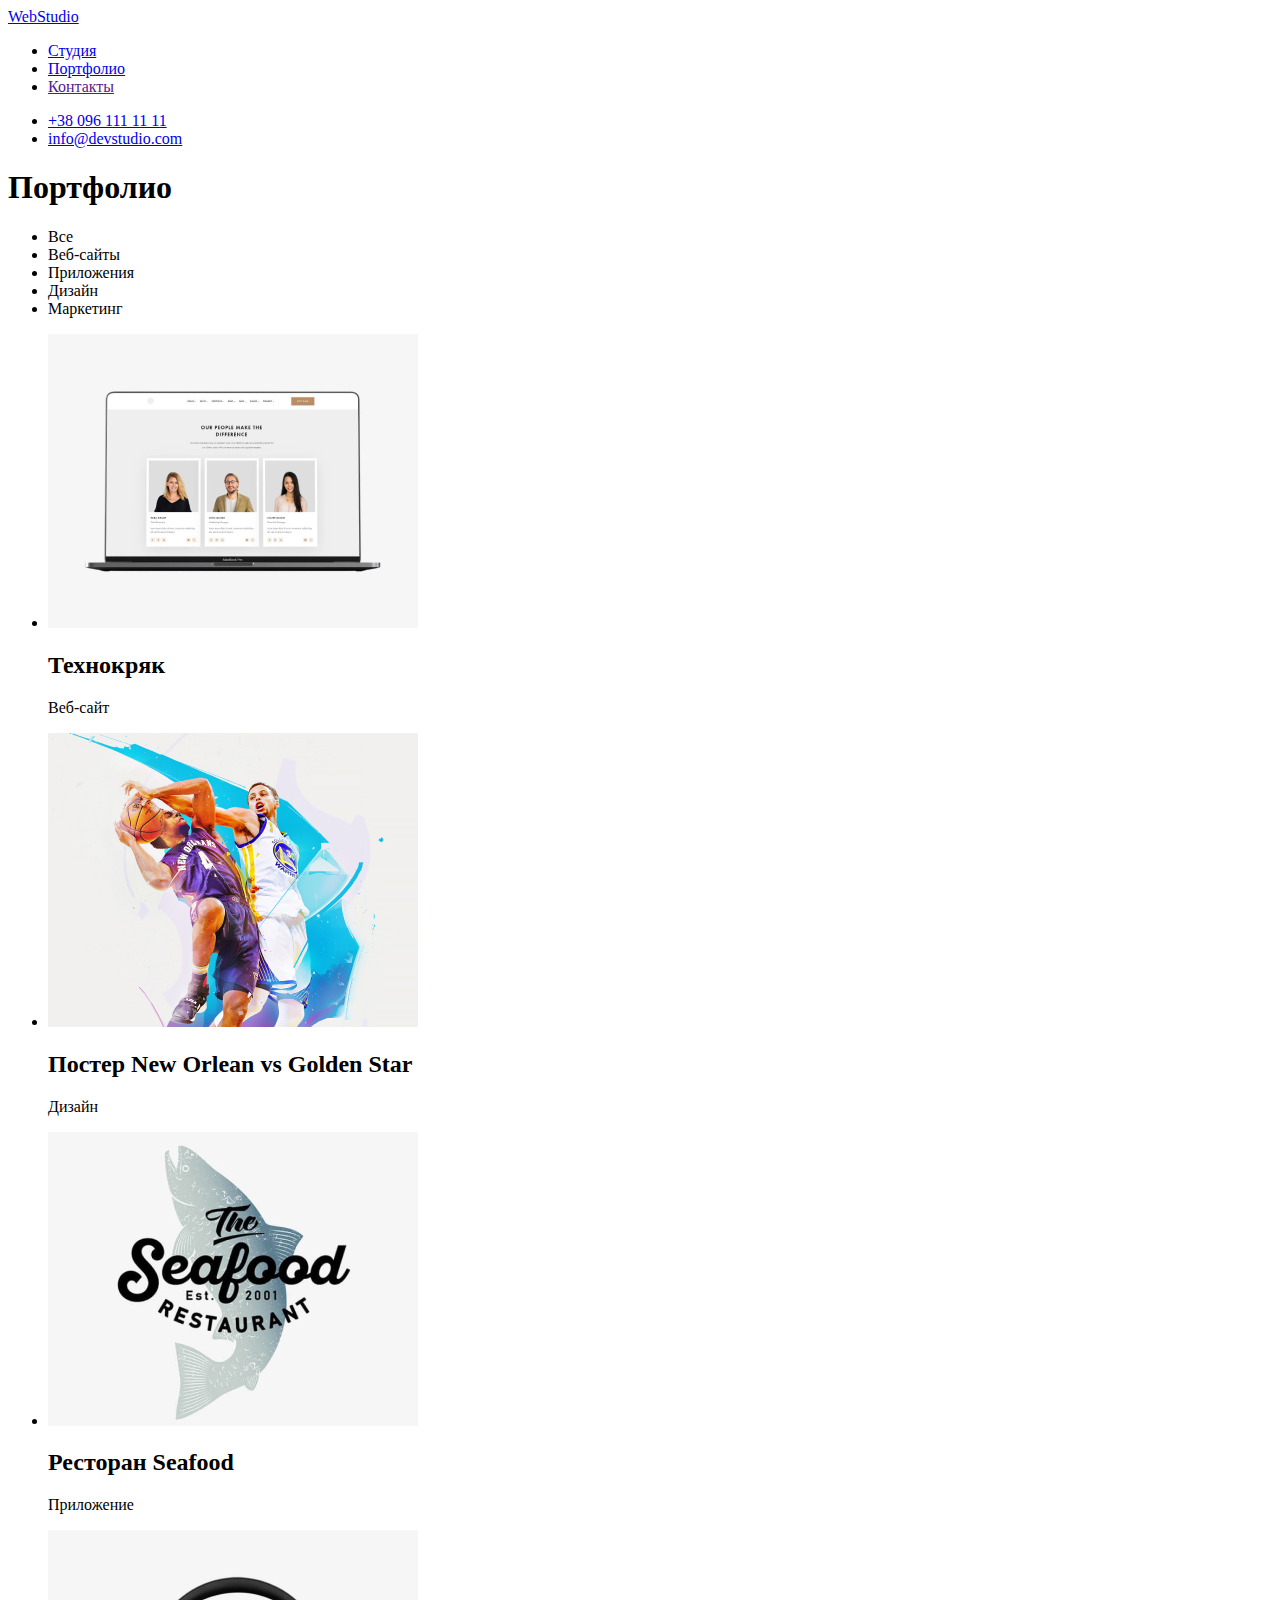
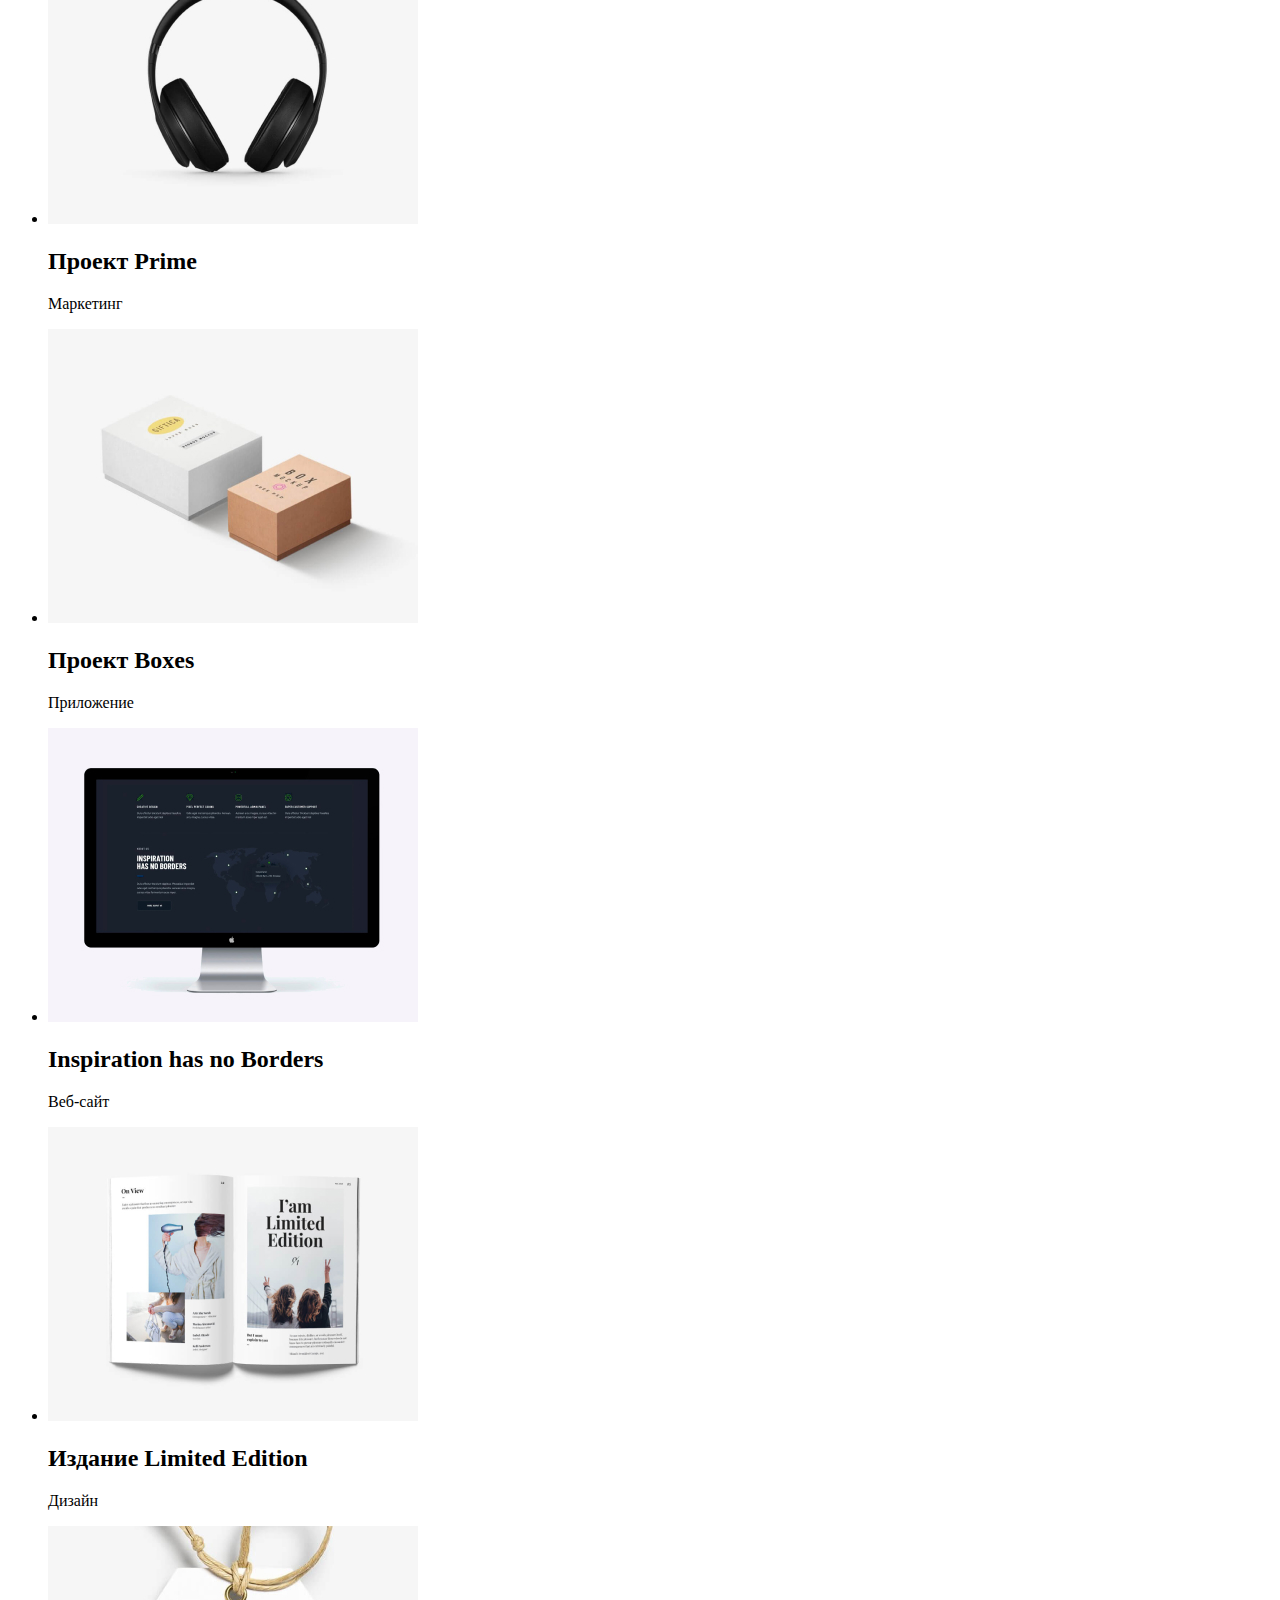
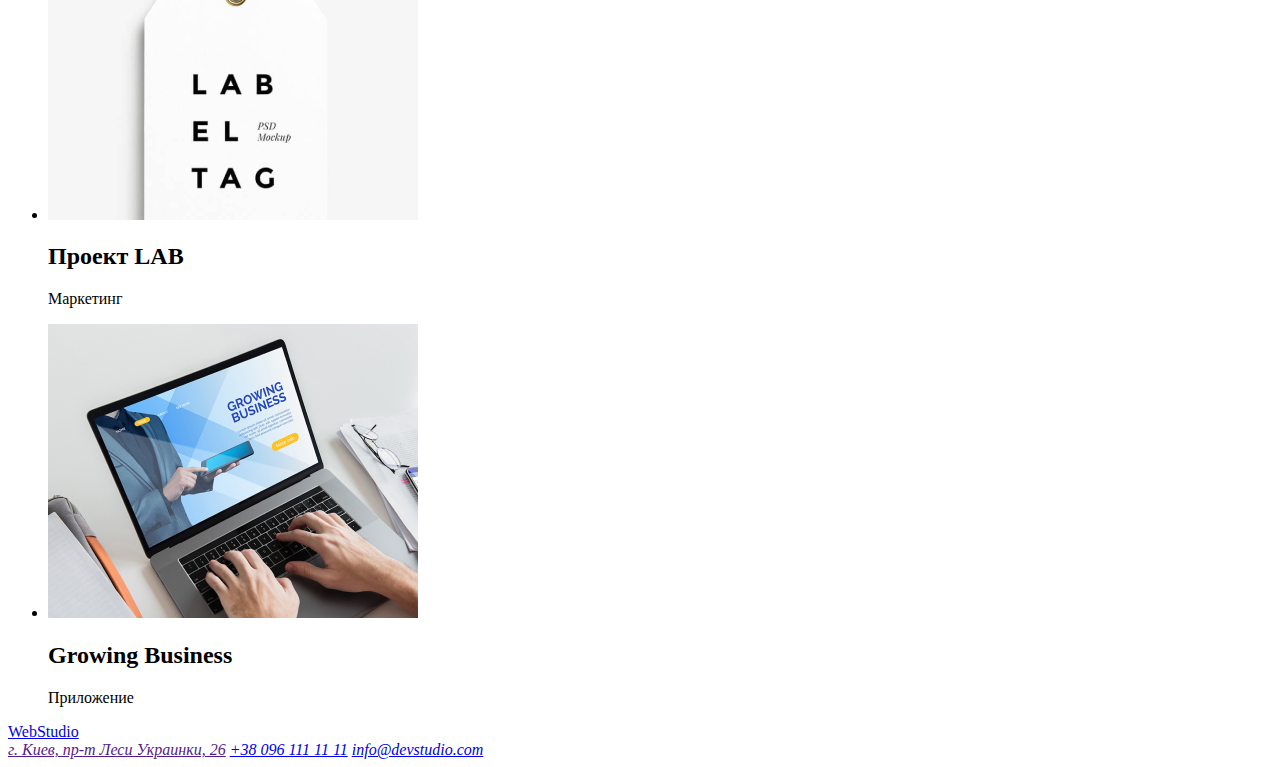
==== portfolio.html @ f9ae3631 "portfolio markup" ====
<!DOCTYPE html>
<html lang="ru">
  <head>
    <meta charset="UTF-8" />
    <meta name="viewport" content="width=device-width, initial-scale=1.0" />
    <title>Document</title>
    <link rel="stylesheet" href="./css/styles.css" />
  </head>

  <body>
    <header>
      <a href="/">WebStudio</a>
      <nav>
        <ul>
          <li><a href="./index.html">Студия</a></li>
          <li><a href="./portfolio.html">Портфолио</a></li>
          <li><a href="">Контакты</a></li>
        </ul>
      </nav>
      <ul>
        <li><a href="tel:+380961111111">+38 096 111 11 11</a></li>
        <li><a href="mailto:info@devstudio.com">info@devstudio.com</a></li>
      </ul>
    </header>
    <main>
      <section>
        <h1>Портфолио</h1>
        <ul>
            <li><buttontype="button">Все</button></li>
            <li><buttontype="button">Веб-сайты</button></li>
            <li><buttontype="button">Приложения</button></li>
            <li><buttontype="button">Дизайн</button></li>
            <li><buttontype="button">Маркетинг</button></li>
        </ul>

        <ul>
            <li><a href=""><img src="./images/tehnokryk.jpg" alt="Экран ноутбука с токрытым вэб сайтом"width="370"
              height="294"></a>
            <h2>Технокряк</h2>
            <p>Веб-сайт</p>
            </li>
            <li><a href=""><img src="./images/New Orlean.jpg" alt="Постер New Orlean vs Golden Star"width="370"
              height="294"></a>
            <h2>Постер New Orlean vs Golden Star</h2>
            <p>Дизайн</p>
            </li>
            <li><a href=""><img src="./images/Seafood.jpg" alt="Лого ресторана Seafood"width="370"
              height="294"></a>
            <h2>Ресторан Seafood</h2>
            <p>Приложение</p>
            </li>
            <li><a href=""><img src="./images/Prime.jpg" alt="Наушники"width="370"
              height="294"></a>
            <h2>Проект Prime</h2>
            <p>Маркетинг</p>
            </li>
            <li><a href=""><img src="./images/Boxes.jpg" alt="Две коробки"width="370"
              height="294"></a>
            <h2>Проект Boxes</h2>
            <p>Приложение</p>
            </li>
            <li><a href=""><img src="./images/Inspiration has no Borders.jpg" alt="Монитор компьютера"width="370"
              height="294"></a>
            <h2>Inspiration has no Borders</h2>
            <p>Веб-сайт</p>
            </li>
            <li><a href=""><img src="./images/Limited Edition.jpg" alt="книга"width="370"
              height="294"></a>
            <h2>Издание Limited Edition</h2>
            <p>Дизайн</p>
            </li>
            <li><a href=""><img src="./images/LAB.jpg" alt="этикетка"width="370"
              height="294"></a>
            <h2>Проект LAB</h2>
            <p>Маркетинг</p>
            </li>
            <li><a href=""><img src="./images/Growing Business.jpg" alt="ноутбук"width="370"
              height="294"></a>
            <h2>Growing Business</h2>
            <p>Приложение</p>
            </li>
        </ul>

      </section>
    </main>
    <footer>
      <a href="/">WebStudio</a>
      <address>
        <a href="">г. Киев, пр-т Леси Украинки, 26</a>
        <a href="tel:+380961111111">+38 096 111 11 11</a>
        <a href="mailto:info@devstudio.com">info@devstudio.com</a>
      </address>
    </footer>
  </body>
</html>
---- css/styles.css ----
{ba}
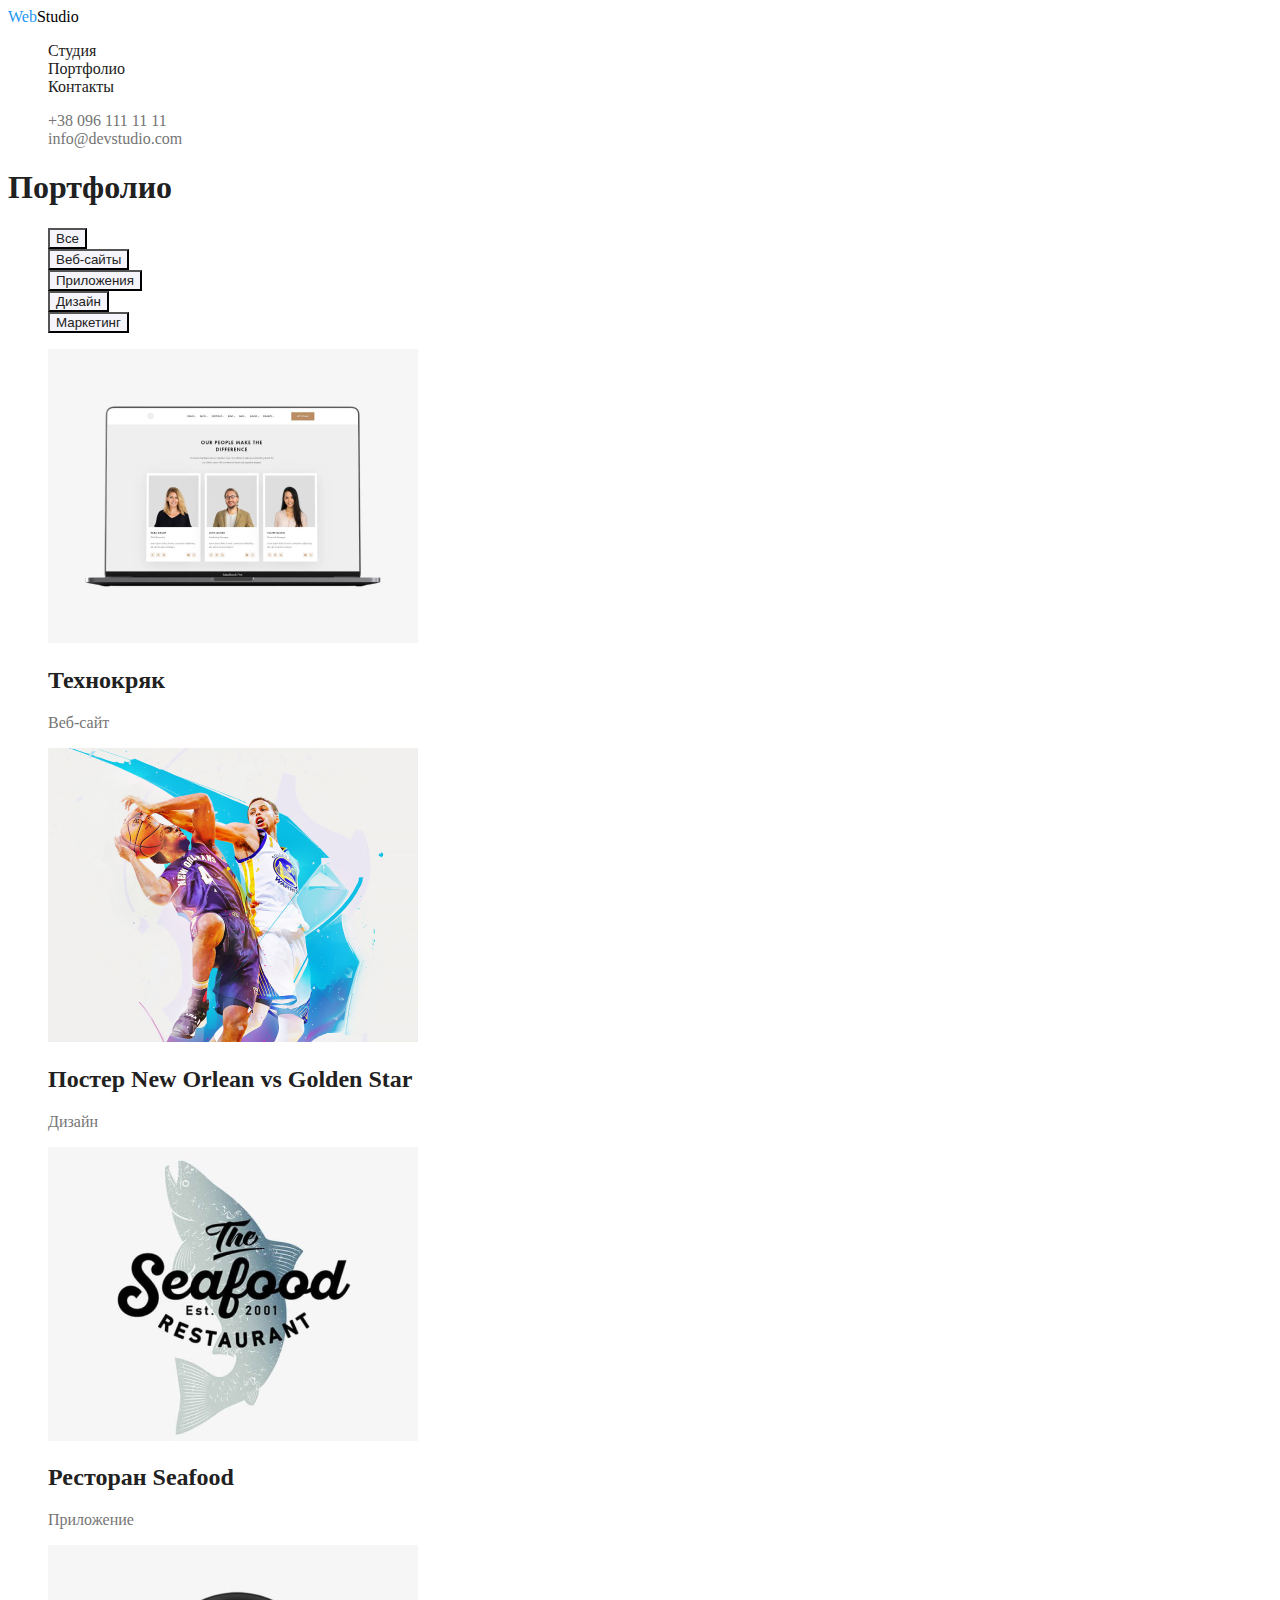
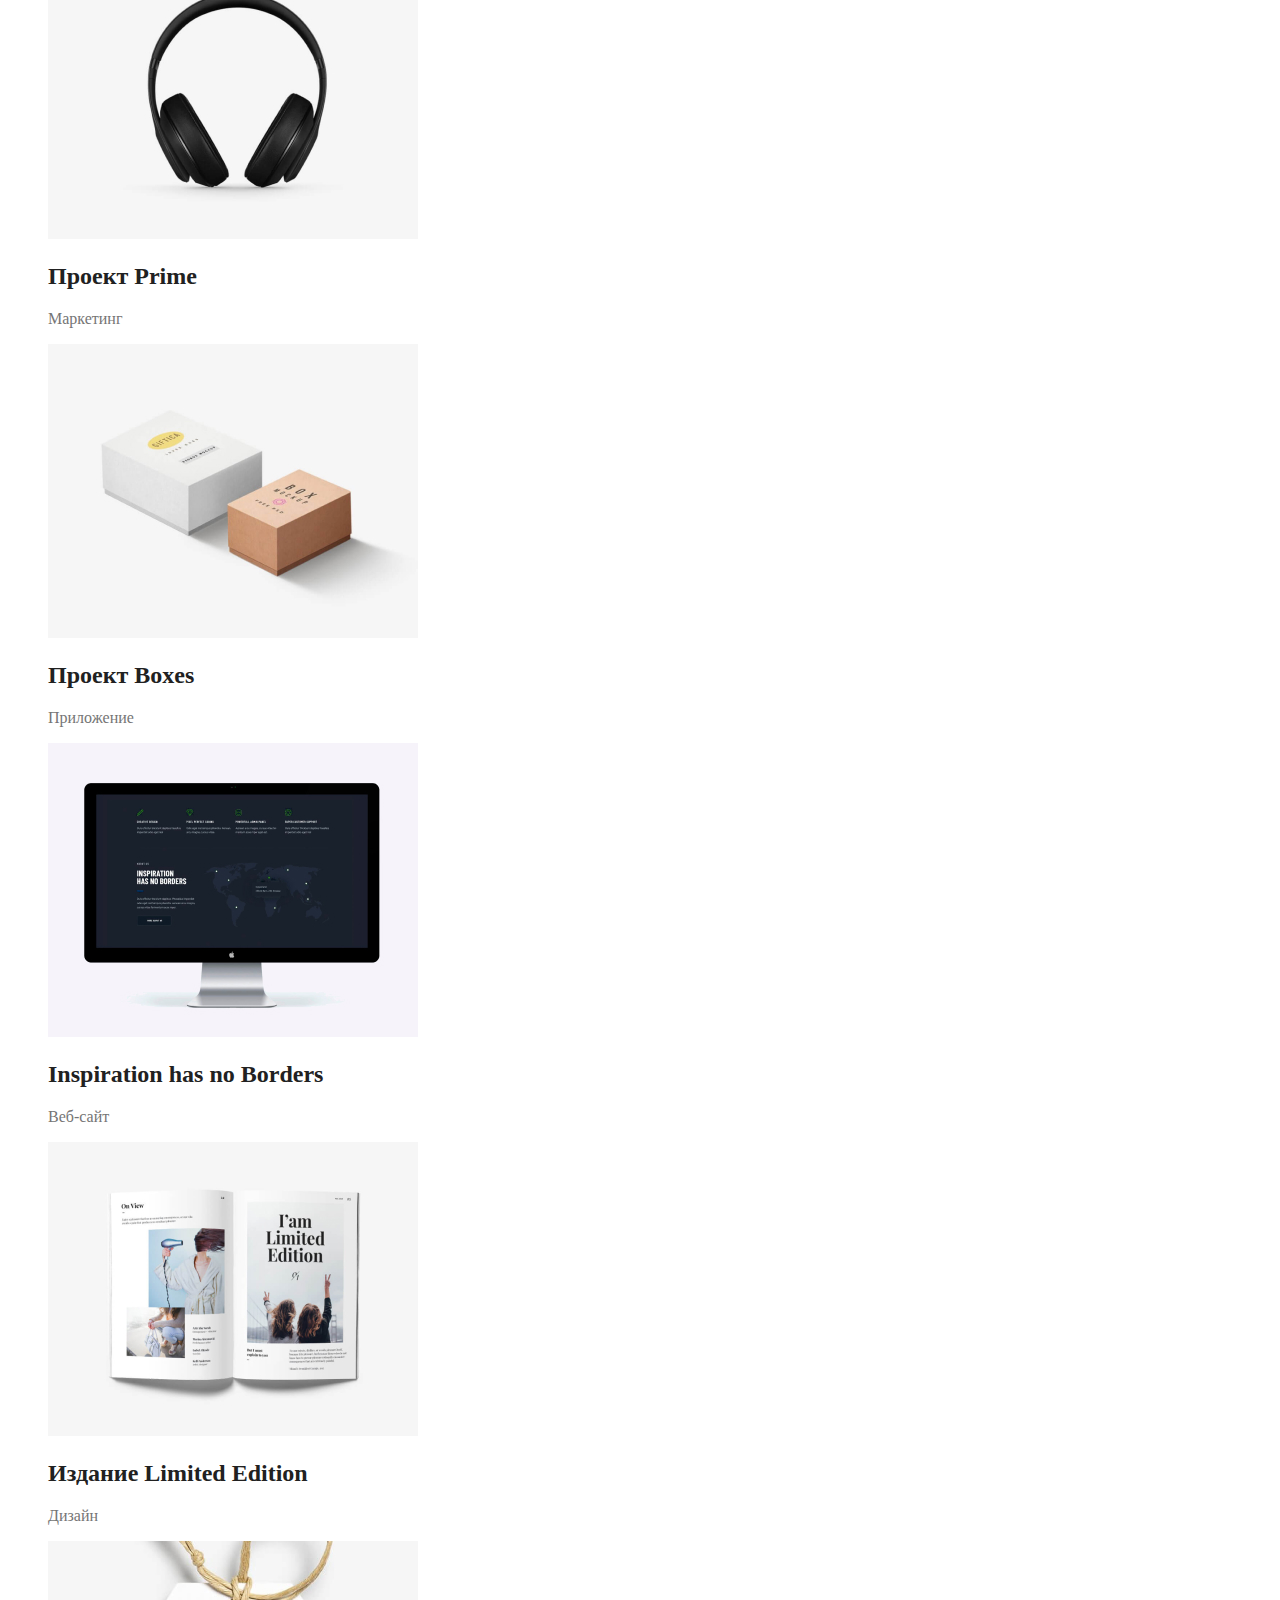
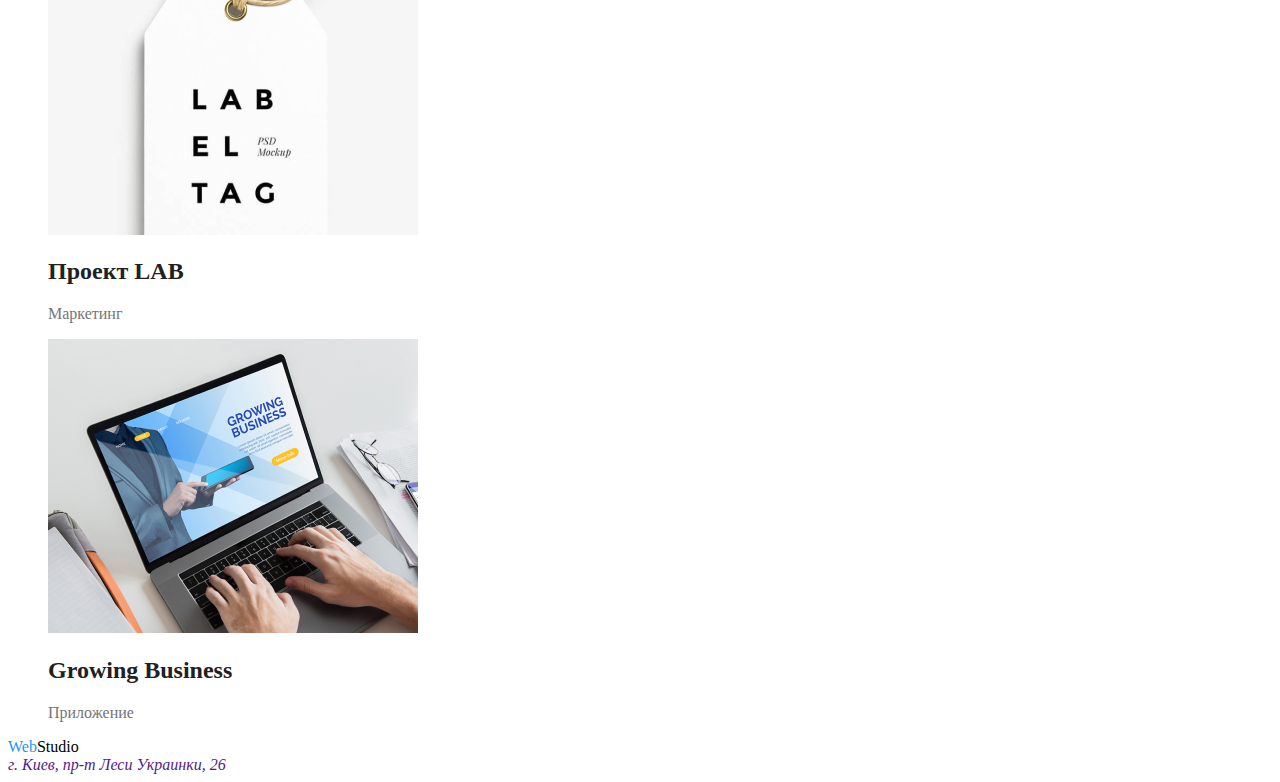
==== commit d4b17cf8: "color marking" ====
--- a/portfolio.html
+++ b/portfolio.html
@@ -4,91 +4,134 @@
     <meta charset="UTF-8" />
     <meta name="viewport" content="width=device-width, initial-scale=1.0" />
     <title>Document</title>
+    <link rel="preconnect" href="https://fonts.googleapis.com" />
+    <link rel="preconnect" href="https://fonts.gstatic.com" crossorigin />
+    <link
+      href="https://fonts.googleapis.com/css2?family=Raleway:wght@700&family=Roboto:wght@400;500;700;900&display=swap"
+      rel="stylesheet"
+    />
     <link rel="stylesheet" href="./css/styles.css" />
   </head>
 
   <body>
     <header>
-      <a href="/">WebStudio</a>
-      <nav>
+      <a href="./index.html" class="logo"> <span>Web</span>Studio</a>
+      <nav class="nav">
         <ul>
-          <li><a href="./index.html">Студия</a></li>
-          <li><a href="./portfolio.html">Портфолио</a></li>
-          <li><a href="">Контакты</a></li>
+          <li><a href="./index.html" class="nav-link">Студия</a></li>
+          <li><a href="./portfolio.html" class="nav-link">Портфолио</a></li>
+          <li><a href="" class="nav-link">Контакты</a></li>
         </ul>
       </nav>
-      <ul>
+      <ul class="contacts">
         <li><a href="tel:+380961111111">+38 096 111 11 11</a></li>
         <li><a href="mailto:info@devstudio.com">info@devstudio.com</a></li>
       </ul>
     </header>
     <main>
-      <section>
-        <h1>Портфолио</h1>
+      <section class="section">
+        <h1 class="section-title">Портфолио</h1>
         <ul>
-            <li><buttontype="button">Все</button></li>
-            <li><buttontype="button">Веб-сайты</button></li>
-            <li><buttontype="button">Приложения</button></li>
-            <li><buttontype="button">Дизайн</button></li>
-            <li><buttontype="button">Маркетинг</button></li>
+          <li><button type="button" class="button">Все</button></li>
+          <li><button type="button" class="button">Веб-сайты</button></li>
+          <li><button type="button" class="button">Приложения</button></li>
+          <li><button type="button" class="button">Дизайн</button></li>
+          <li><button type="button" class="button">Маркетинг</button></li>
         </ul>
 
-        <ul>
-            <li><a href=""><img src="./images/tehnokryk.jpg" alt="Экран ноутбука с токрытым вэб сайтом"width="370"
-              height="294"></a>
-            <h2>Технокряк</h2>
-            <p>Веб-сайт</p>
-            </li>
-            <li><a href=""><img src="./images/New Orlean.jpg" alt="Постер New Orlean vs Golden Star"width="370"
-              height="294"></a>
-            <h2>Постер New Orlean vs Golden Star</h2>
-            <p>Дизайн</p>
-            </li>
-            <li><a href=""><img src="./images/Seafood.jpg" alt="Лого ресторана Seafood"width="370"
-              height="294"></a>
-            <h2>Ресторан Seafood</h2>
-            <p>Приложение</p>
-            </li>
-            <li><a href=""><img src="./images/Prime.jpg" alt="Наушники"width="370"
-              height="294"></a>
-            <h2>Проект Prime</h2>
-            <p>Маркетинг</p>
-            </li>
-            <li><a href=""><img src="./images/Boxes.jpg" alt="Две коробки"width="370"
-              height="294"></a>
-            <h2>Проект Boxes</h2>
-            <p>Приложение</p>
-            </li>
-            <li><a href=""><img src="./images/Inspiration has no Borders.jpg" alt="Монитор компьютера"width="370"
-              height="294"></a>
-            <h2>Inspiration has no Borders</h2>
-            <p>Веб-сайт</p>
-            </li>
-            <li><a href=""><img src="./images/Limited Edition.jpg" alt="книга"width="370"
-              height="294"></a>
-            <h2>Издание Limited Edition</h2>
-            <p>Дизайн</p>
-            </li>
-            <li><a href=""><img src="./images/LAB.jpg" alt="этикетка"width="370"
-              height="294"></a>
-            <h2>Проект LAB</h2>
-            <p>Маркетинг</p>
-            </li>
-            <li><a href=""><img src="./images/Growing Business.jpg" alt="ноутбук"width="370"
-              height="294"></a>
-            <h2>Growing Business</h2>
-            <p>Приложение</p>
-            </li>
+        <ul class="features">
+          <li>
+            <a href=""
+              ><img
+                src="./images/tehnokryk.jpg"
+                alt="Экран ноутбука с токрытым вэб сайтом"
+                width="370"
+                height="294"
+              />
+              <h2 class="title">Технокряк</h2>
+              <p class="link">Веб-сайт</p></a
+            >
+          </li>
+          <li>
+            <a href=""
+              ><img
+                src="./images/NewOrlean.jpg"
+                alt="Постер New Orlean vs Golden Star"
+                width="370"
+                height="294"
+              />
+              <h2 class="title">Постер New Orlean vs Golden Star</h2>
+              <p class="link">Дизайн</p></a
+            >
+          </li>
+          <li>
+            <a href=""
+              ><img
+                src="./images/Seafood.jpg"
+                alt="Лого ресторана Seafood"
+                width="370"
+                height="294"
+              />
+              <h2 class="title">Ресторан Seafood</h2>
+              <p class="link">Приложение</p></a
+            >
+          </li>
+          <li>
+            <a href=""
+              ><img src="./images/Prime.jpg" alt="Наушники" width="370" height="294" />
+              <h2 class="title">Проект Prime</h2>
+              <p class="link">Маркетинг</p></a
+            >
+          </li>
+          <li>
+            <a href=""
+              ><img src="./images/Boxes.jpg" alt="Две коробки" width="370" height="294" />
+              <h2 class="title">Проект Boxes</h2>
+              <p class="link">Приложение</p></a
+            >
+          </li>
+          <li>
+            <a href=""
+              ><img
+                src="./images/InspirationhasnoBorders.jpg"
+                alt="Монитор компьютера"
+                width="370"
+                height="294"
+              />
+              <h2 class="title">Inspiration has no Borders</h2>
+              <p class="link">Веб-сайт</p></a
+            >
+          </li>
+          <li>
+            <a href=""
+              ><img src="./images/LimitedEdition.jpg" alt="книга" width="370" height="294" />
+              <h2 class="title">Издание Limited Edition</h2>
+              <p class="link">Дизайн</p></a
+            >
+          </li>
+          <li>
+            <a href=""
+              ><img src="./images/LAB.jpg" alt="этикетка" width="370" height="294" />
+              <h2 class="title">Проект LAB</h2>
+              <p class="link">Маркетинг</p></a
+            >
+          </li>
+          <li>
+            <a href=""
+              ><img src="./images/GrowingBusiness.jpg" alt="ноутбук" width="370" height="294" />
+              <h2 class="title">Growing Business</h2>
+              <p class="link">Приложение</p></a
+            >
+          </li>
         </ul>
-
       </section>
     </main>
-    <footer>
-      <a href="/">WebStudio</a>
+    <footer class="footer">
+      <a href="./index.html" class="logo"> <span>Web</span>Studio</a>
       <address>
-        <a href="">г. Киев, пр-т Леси Украинки, 26</a>
-        <a href="tel:+380961111111">+38 096 111 11 11</a>
-        <a href="mailto:info@devstudio.com">info@devstudio.com</a>
+        <a href="" class="footer-link">г. Киев, пр-т Леси Украинки, 26</a>
+        <a href="tel:+380961111111" class="footer-title">+38 096 111 11 11</a>
+        <a href="mailto:info@devstudio.com" class="footer-title">info@devstudio.com</a>
       </address>
     </footer>
   </body>
--- a/css/styles.css
+++ b/css/styles.css
@@ -1 +1,84 @@
-{ba}+:root {
+  --accent-color: #2196f3;
+  --title-text-color: #757575;
+  --primary-text-title: #212121;
+  --logo-black: #000000;
+  --footer-text-primary: #ffffff;
+  --fotter-text-title: rgba(255, 255, 255, 0.6);
+  --secondary-background: #2f303a;
+  --primary-background: #ffffff;
+  --background: #f5f4fa;
+}
+body {
+  background-color: var(--primary-background);
+  color: var(--title-text-color);
+}
+ul {
+  list-style: none;
+}
+
+a {
+  text-decoration: none;
+}
+/*head*/
+
+.logo {
+  color: var(--logo-black);
+}
+.logo > span {
+  color: var(--accent-color);
+}
+.nav-link {
+  color: var(--primary-text-title);
+}
+.nav-link:hover,
+.nav-link:focus {
+  color: var(--accent-color);
+}
+
+/*section*/
+
+.section-title {
+  color: var(--primary-text-title);
+}
+.features .title {
+  color: var(--primary-text-title);
+}
+.meta .title {
+  color: var(--primary-text-title);
+}
+.link {
+  color: var(--title-text-color);
+}
+.footer-title {
+  color: var(--footer-text-primary);
+}
+.footer-title {
+  color: var(--fotter-text-title);
+}
+.button {
+  color: var(--primary-text-title);
+  background-color: #f5f4fa;
+}
+.button:hover {
+  background-color: #2196f3;
+  color: var(--footer-text-primary);
+}
+.btn {
+  background-color: #2196f3;
+  color: var(--footer-text-primary);
+}
+.contacts a {
+  color: var(--title-text-color);
+}
+
+.contacts a:hover {
+  color: #2196f3;
+}
+.hero {
+  background-color: var(--secondary-background);
+  color: var(--footer-text-primary);
+}
+.caption {
+  background-color: var(--background);
+}
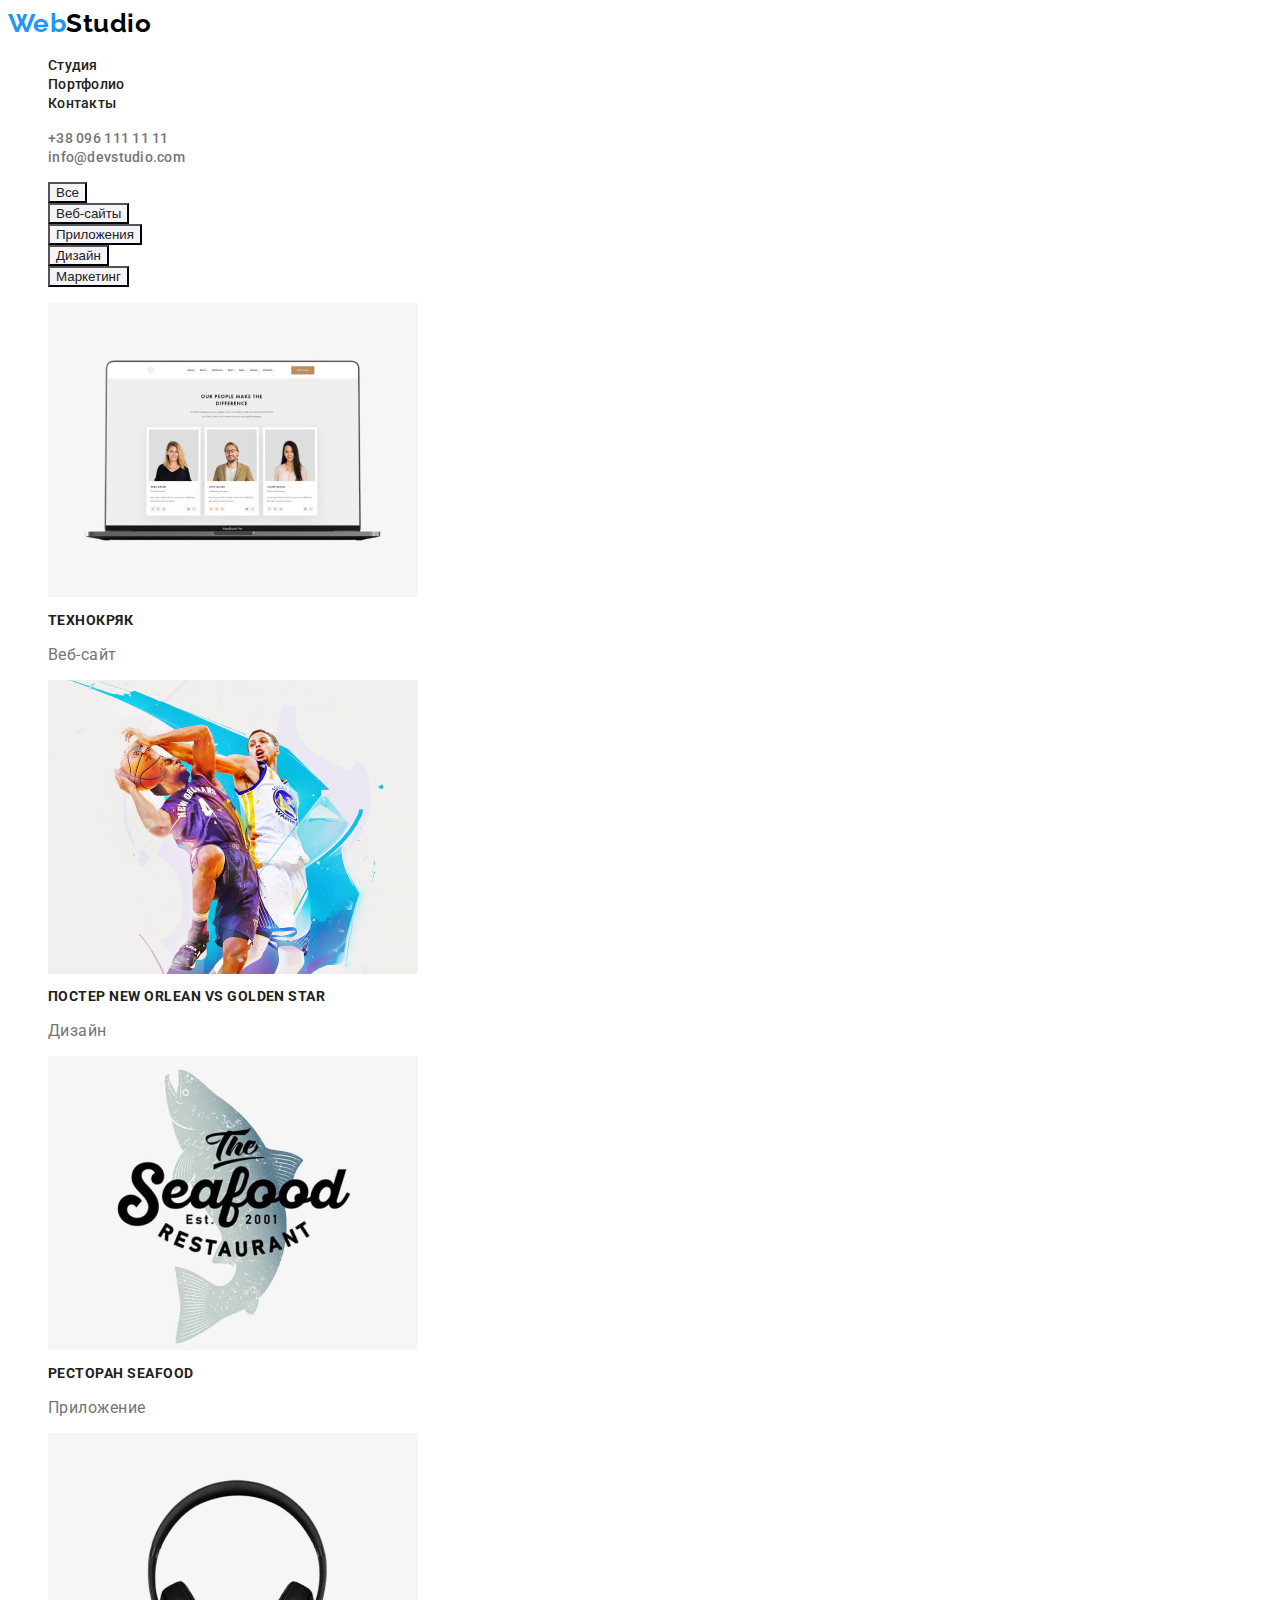
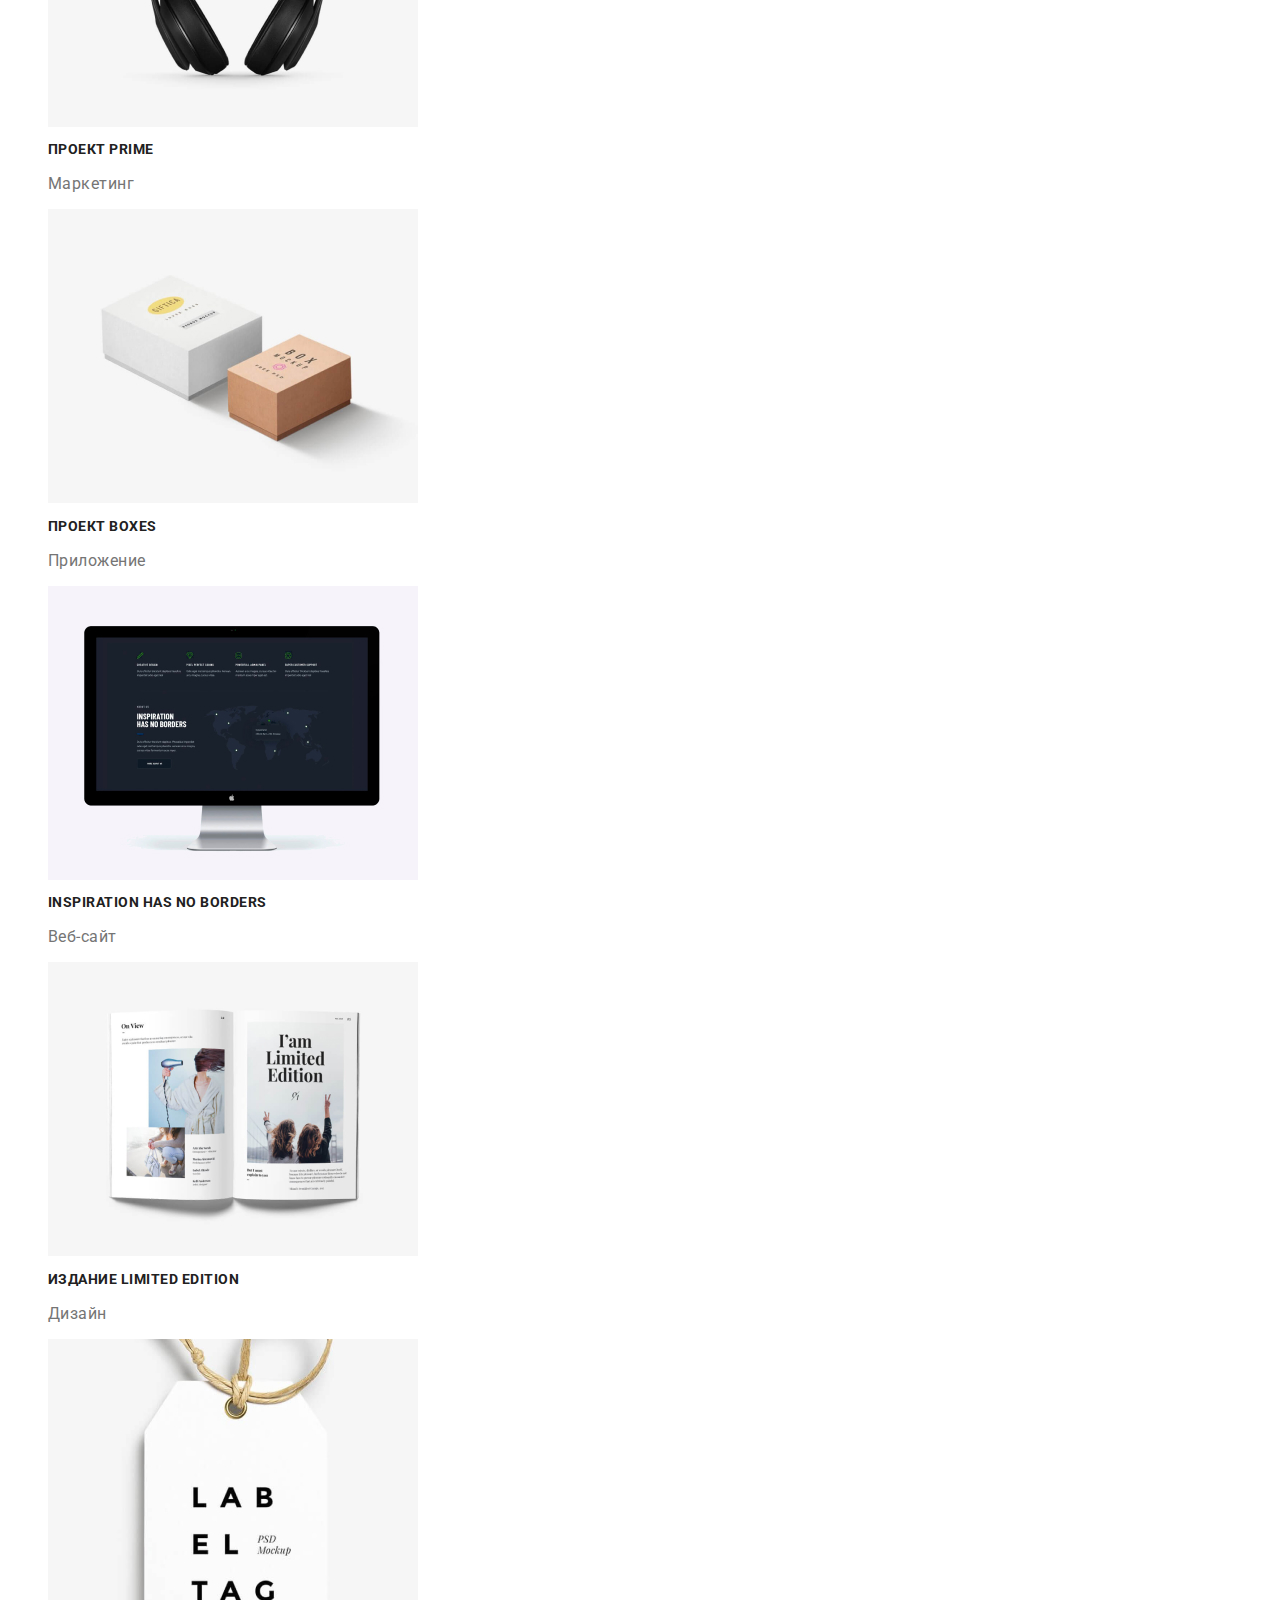
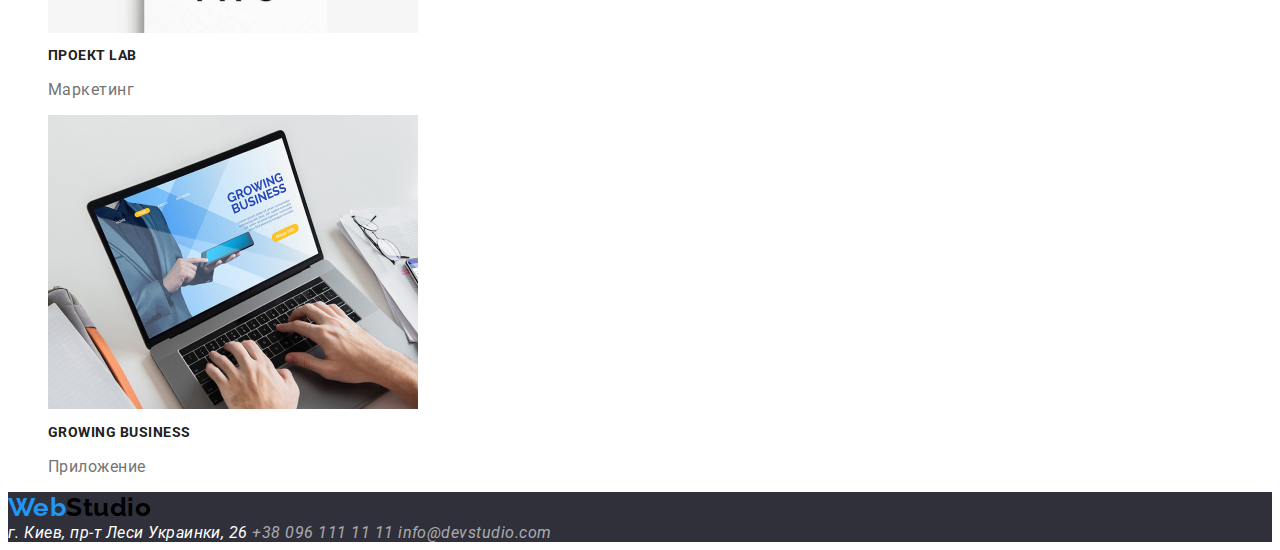
==== commit 0f4cccf7: "fonts" ====
--- a/portfolio.html
+++ b/portfolio.html
@@ -16,8 +16,8 @@
   <body>
     <header>
       <a href="./index.html" class="logo"> <span>Web</span>Studio</a>
-      <nav class="nav">
-        <ul>
+      <nav>
+        <ul class="nav">
           <li><a href="./index.html" class="nav-link">Студия</a></li>
           <li><a href="./portfolio.html" class="nav-link">Портфолио</a></li>
           <li><a href="" class="nav-link">Контакты</a></li>
@@ -30,7 +30,7 @@
     </header>
     <main>
       <section class="section">
-        <h1 class="section-title">Портфолио</h1>
+        <h1 class="section-title visually-hidden">Портфолио</h1>
         <ul>
           <li><button type="button" class="button">Все</button></li>
           <li><button type="button" class="button">Веб-сайты</button></li>
--- a/css/styles.css
+++ b/css/styles.css
@@ -12,6 +12,8 @@
 body {
   background-color: var(--primary-background);
   color: var(--title-text-color);
+  font-family: Roboto, sans-serif;
+  letter-spacing: 0.03em;
 }
 ul {
   list-style: none;
@@ -24,18 +26,52 @@
 
 .logo {
   color: var(--logo-black);
+  font-family: Raleway, sans-serif;
+  font-weight: 700;
+  font-size: 26px;
+  line-height: 1, 19;
 }
 .logo > span {
   color: var(--accent-color);
+  font-family: Raleway, sans-serif;
+  font-weight: 700;
+  font-size: 26px;
+  line-height: 1.19;
 }
 .nav-link {
   color: var(--primary-text-title);
+  font-weight: 500;
+  font-size: 14px;
+  line-height: 1.14;
+  letter-spacing: 0.02em;
 }
 .nav-link:hover,
 .nav-link:focus {
   color: var(--accent-color);
 }
+.contacts a {
+  color: var(--title-text-color);
+  font-weight: 500;
+  font-size: 14px;
+  line-height: 1.14;
+  letter-spacing: 0.02em;
+}
 
+.contacts a:hover,
+.contacts a:focus {
+  color: #2196f3;
+}
+/*hero*/
+.hero {
+  background-color: var(--secondary-background);
+  color: var(--footer-text-primary);
+  font-weight: 900;
+  font-size: 44px;
+  line-height: 1.36;
+  text-align: center;
+  letter-spacing: 0.06em;
+  text-transform: uppercase;
+}
 /*section*/
 
 .section-title {
@@ -43,6 +79,10 @@
 }
 .features .title {
   color: var(--primary-text-title);
+  font-weight: 700;
+  font-size: 14px;
+  line-height: 1.14;
+  text-transform: uppercase;
 }
 .meta .title {
   color: var(--primary-text-title);
@@ -50,35 +90,57 @@
 .link {
   color: var(--title-text-color);
 }
-.footer-title {
+/*footer*/
+.footer-link {
   color: var(--footer-text-primary);
 }
 .footer-title {
   color: var(--fotter-text-title);
 }
+.footer-title:hover,
+.footer-link:hover,
+.footer-link:focus,
+.footer-title:focus {
+  color: var(--accent-color);
+}
+.footer {
+  background-color: var(--secondary-background);
+}
+/*button*/
 .button {
   color: var(--primary-text-title);
   background-color: #f5f4fa;
 }
-.button:hover {
+.button:hover,
+.button:focus {
   background-color: #2196f3;
   color: var(--footer-text-primary);
 }
 .btn {
   background-color: #2196f3;
   color: var(--footer-text-primary);
-}
-.contacts a {
-  color: var(--title-text-color);
+  font-weight: 700;
+  font-size: 16px;
+  line-height: 1.88;
+  font-family: Roboto, sans-serif;
+  align-items: center;
+  text-align: center;
+  letter-spacing: 0.06em;
 }
 
-.contacts a:hover {
-  color: #2196f3;
-}
-.hero {
-  background-color: var(--secondary-background);
-  color: var(--footer-text-primary);
-}
 .caption {
   background-color: var(--background);
 }
+.visually-hidden {
+  position: absolute;
+  width: 1px;
+  height: 1px;
+  margin: -1px;
+  border: 0;
+  padding: 0;
+
+  white-space: nowrap;
+  clip-path: inset(100%);
+  clip: rect(0 0 0 0);
+  overflow: hidden;
+}
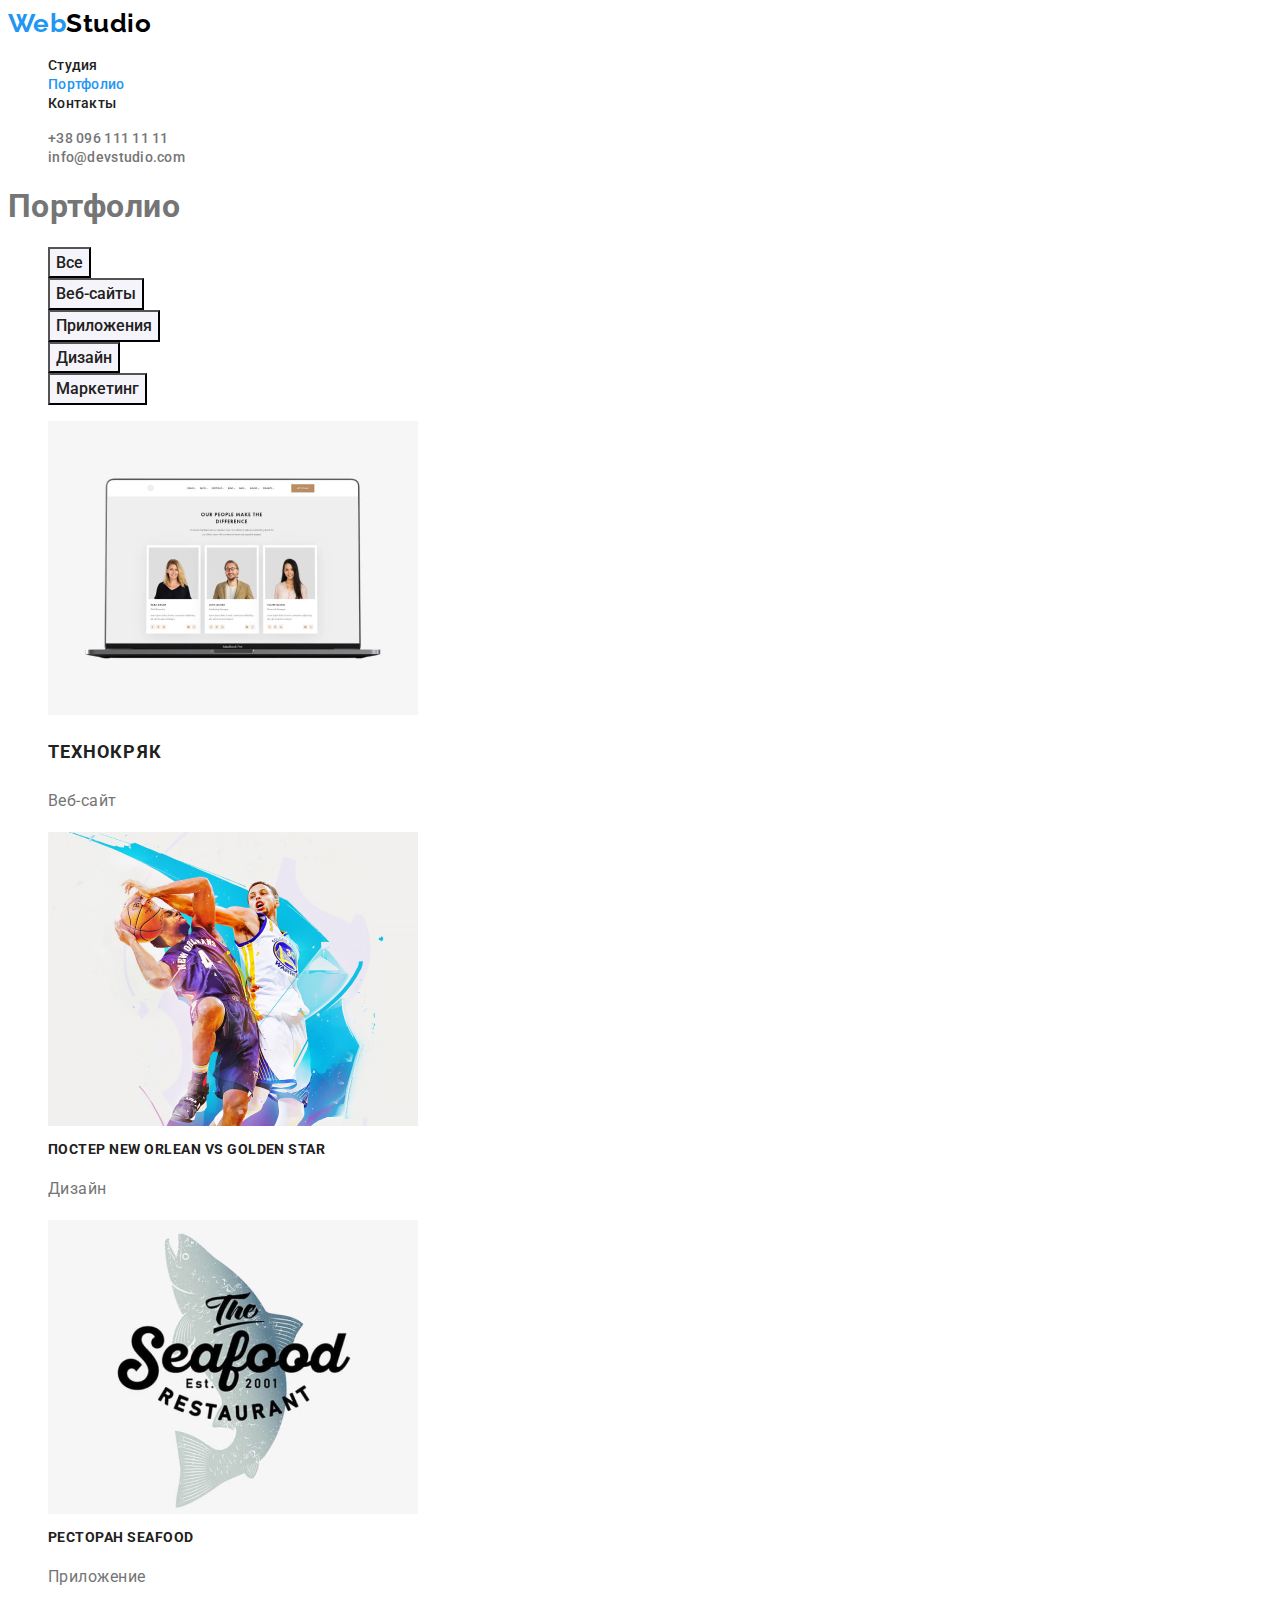
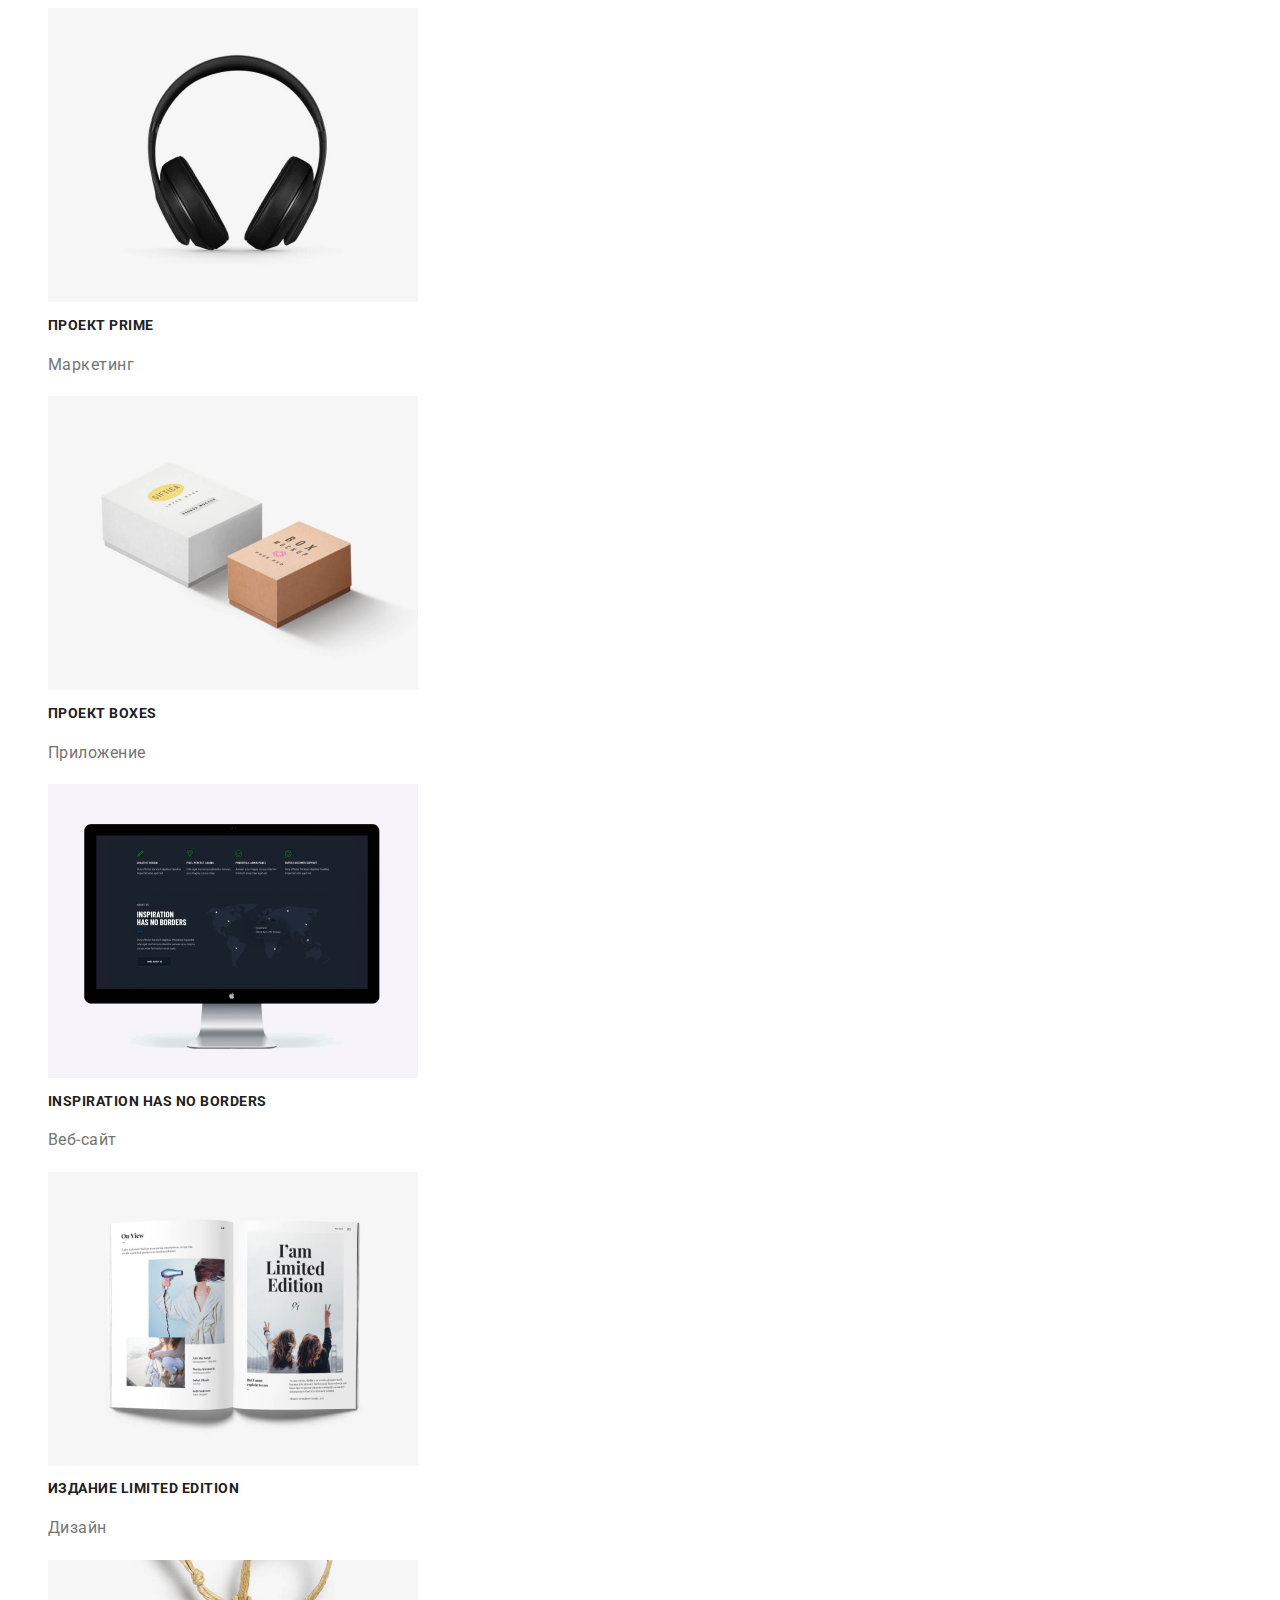
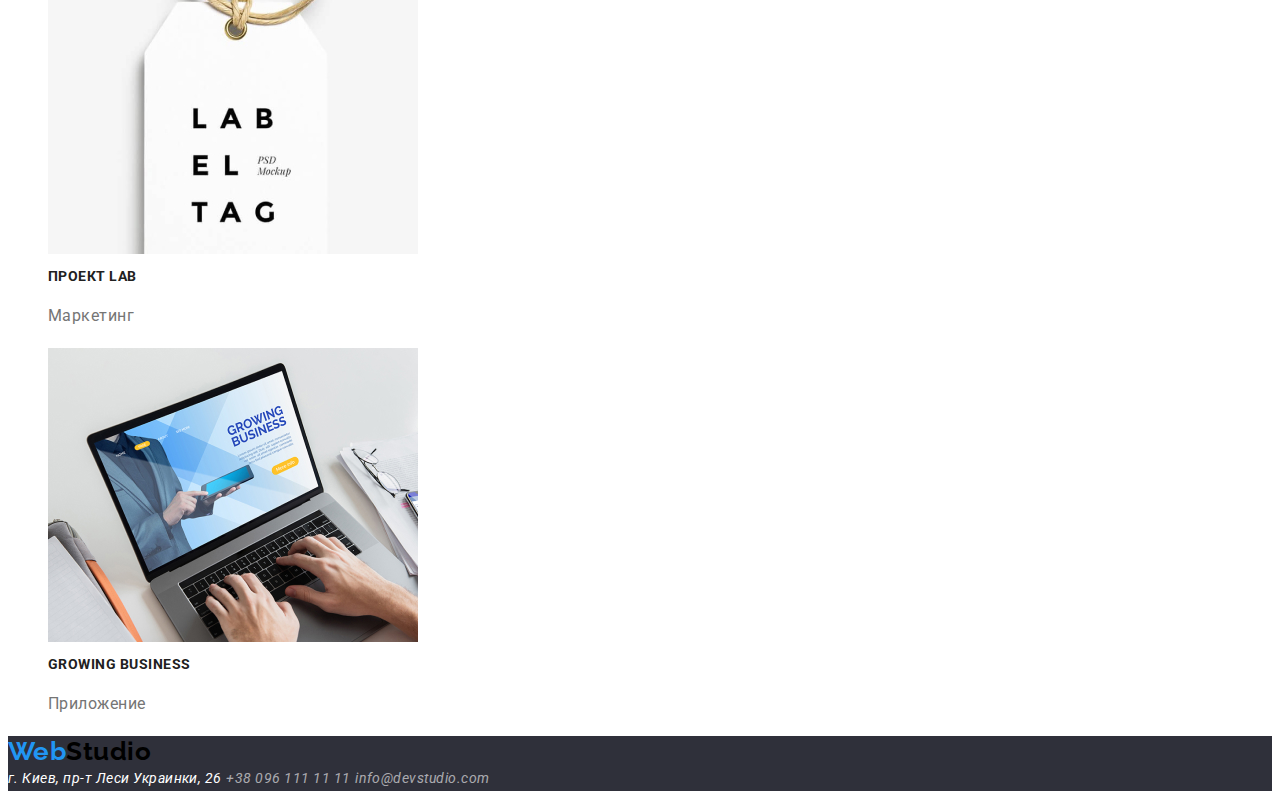
==== commit 75dd9dcd: "1" ====
--- a/portfolio.html
+++ b/portfolio.html
@@ -19,7 +19,7 @@
       <nav>
         <ul class="nav">
           <li><a href="./index.html" class="nav-link">Студия</a></li>
-          <li><a href="./portfolio.html" class="nav-link">Портфолио</a></li>
+          <li><a href="./portfolio.html" class="nav-link current">Портфолио</a></li>
           <li><a href="" class="nav-link">Контакты</a></li>
         </ul>
       </nav>
@@ -48,7 +48,7 @@
                 width="370"
                 height="294"
               />
-              <h2 class="title">Технокряк</h2>
+              <h2 class="title text">Технокряк</h2>
               <p class="link">Веб-сайт</p></a
             >
           </li>
--- a/css/styles.css
+++ b/css/styles.css
@@ -8,6 +8,7 @@
   --secondary-background: #2f303a;
   --primary-background: #ffffff;
   --background: #f5f4fa;
+  --but: #188ce8;
 }
 body {
   background-color: var(--primary-background);
@@ -29,7 +30,7 @@
   font-family: Raleway, sans-serif;
   font-weight: 700;
   font-size: 26px;
-  line-height: 1, 19;
+  line-height: 1.19;
 }
 .logo > span {
   color: var(--accent-color);
@@ -44,6 +45,9 @@
   font-size: 14px;
   line-height: 1.14;
   letter-spacing: 0.02em;
+}
+.nav .current {
+  color: var(--accent-color);
 }
 .nav-link:hover,
 .nav-link:focus {
@@ -74,8 +78,12 @@
 }
 /*section*/
 
-.section-title {
+.section-desc {
   color: var(--primary-text-title);
+  font-weight: 700;
+  font-size: 36px;
+  line-height: 1.17;
+  text-align: center;
 }
 .features .title {
   color: var(--primary-text-title);
@@ -84,18 +92,41 @@
   line-height: 1.14;
   text-transform: uppercase;
 }
+.features .text {
+  font-weight: 700;
+  font-size: 18px;
+  line-height: 2;
+  letter-spacing: 0.06em;
+}
+.features .tagline {
+  font-size: 14px;
+  line-height: 1.71;
+}
 .meta .title {
   color: var(--primary-text-title);
+  font-weight: 500;
+  font-size: 16px;
+  line-height: 1.19;
+}
+.meta .lead {
+  font-size: 16px;
+  line-height: 1.19;
 }
 .link {
   color: var(--title-text-color);
+  font-size: 16px;
+  line-height: 1.9;
 }
 /*footer*/
 .footer-link {
   color: var(--footer-text-primary);
+  font-size: 14px;
+  line-height: 1.71;
 }
 .footer-title {
   color: var(--fotter-text-title);
+  font-size: 14px;
+  line-height: 1.71;
 }
 .footer-title:hover,
 .footer-link:hover,
@@ -109,15 +140,21 @@
 /*button*/
 .button {
   color: var(--primary-text-title);
-  background-color: #f5f4fa;
+  background-color: var(--background);
+  font-weight: 500;
+  font-size: 16px;
+  line-height: 1.6;
+  text-align: center;
+  cursor: pointer;
+  font-family: Roboto, sans-serif;
 }
 .button:hover,
 .button:focus {
-  background-color: #2196f3;
+  background-color: var(--accent-color);
   color: var(--footer-text-primary);
 }
 .btn {
-  background-color: #2196f3;
+  background-color: var(--accent-color);
   color: var(--footer-text-primary);
   font-weight: 700;
   font-size: 16px;
@@ -126,7 +163,11 @@
   align-items: center;
   text-align: center;
   letter-spacing: 0.06em;
+  cursor: pointer;
 }
+.btn:hover,
+.btn:focus {
+  background-color: var(--but);
 
 .caption {
   background-color: var(--background);
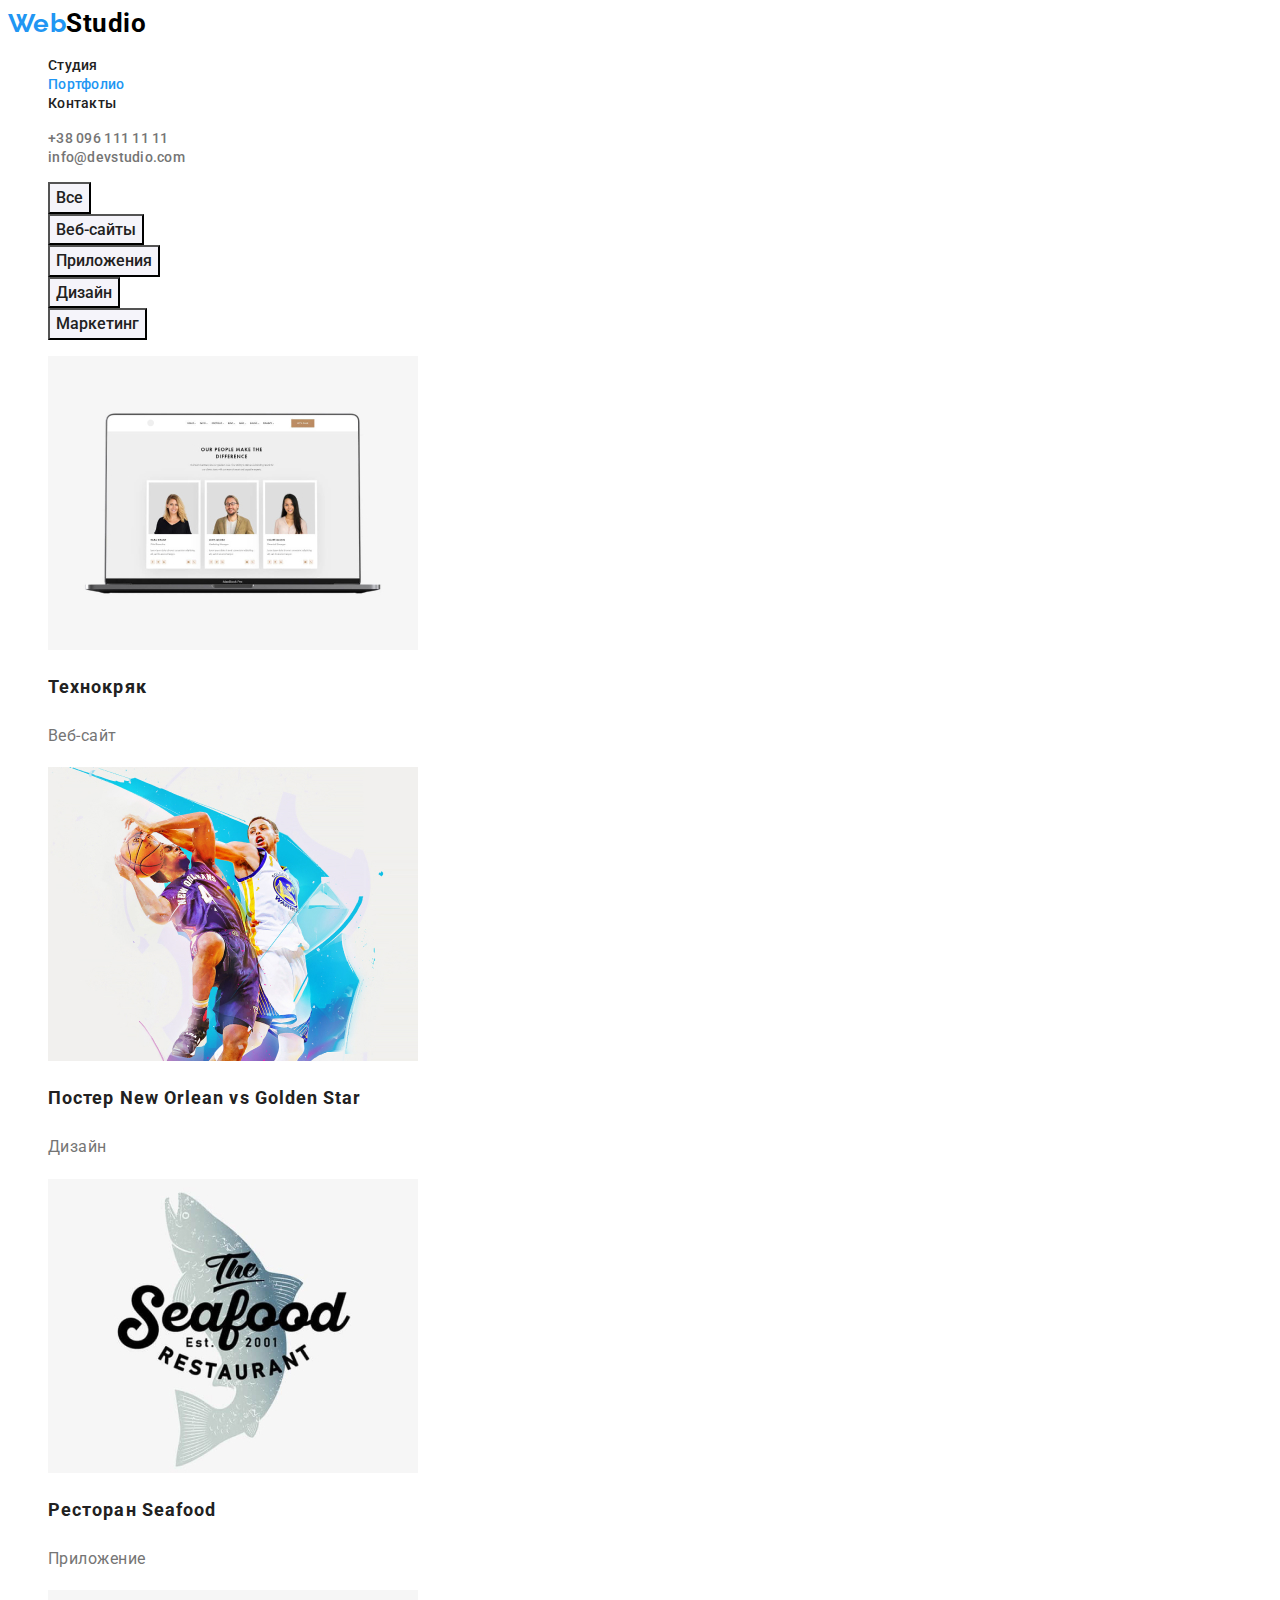
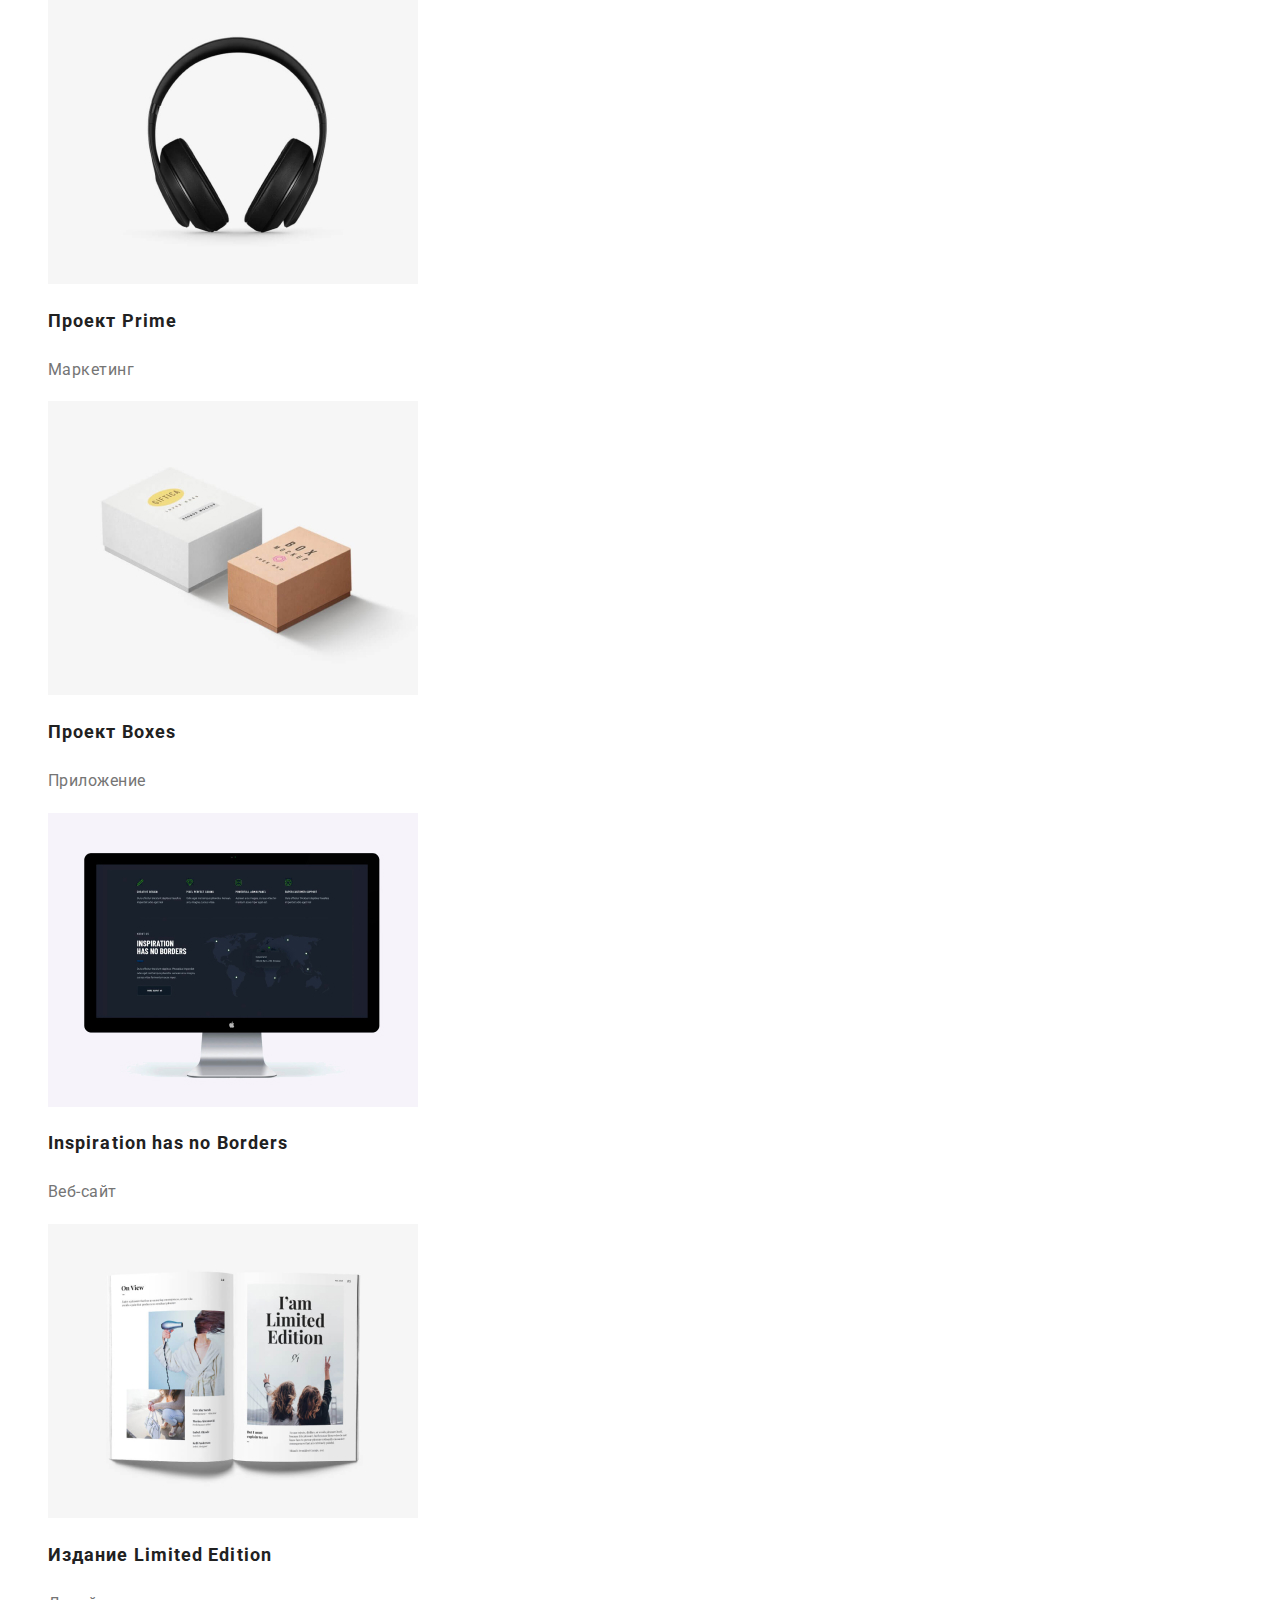
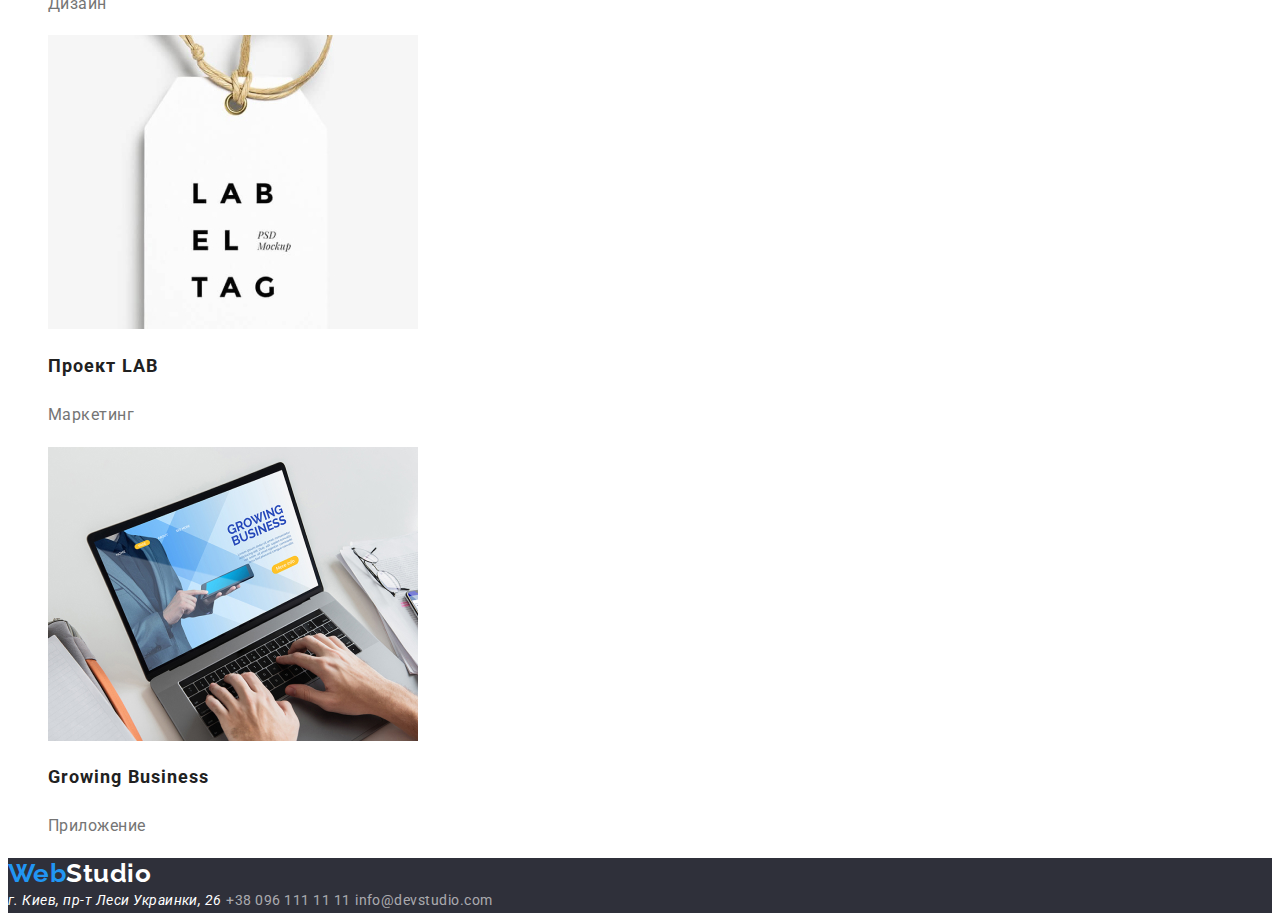
==== commit 4a832339: "зміни по дз" ====
--- a/portfolio.html
+++ b/portfolio.html
@@ -15,7 +15,7 @@
 
   <body>
     <header>
-      <a href="./index.html" class="logo"> <span>Web</span>Studio</a>
+      <a href="./index.html" class="logo-header"> <span>Web</span>Studio</a>
       <nav>
         <ul class="nav">
           <li><a href="./index.html" class="nav-link">Студия</a></li>
@@ -48,7 +48,7 @@
                 width="370"
                 height="294"
               />
-              <h2 class="title text">Технокряк</h2>
+              <h2 class="title">Технокряк</h2>
               <p class="link">Веб-сайт</p></a
             >
           </li>
--- a/css/styles.css
+++ b/css/styles.css
@@ -26,7 +26,7 @@
 /*head*/
 
 .logo {
-  color: var(--logo-black);
+  color: var(--footer-text-primary);
   font-family: Raleway, sans-serif;
   font-weight: 700;
   font-size: 26px;
@@ -68,6 +68,9 @@
 /*hero*/
 .hero {
   background-color: var(--secondary-background);
+  text-align: center;
+}
+.hero-title {
   color: var(--footer-text-primary);
   font-weight: 900;
   font-size: 44px;
@@ -88,16 +91,11 @@
 .features .title {
   color: var(--primary-text-title);
   font-weight: 700;
-  font-size: 14px;
-  line-height: 1.14;
-  text-transform: uppercase;
-}
-.features .text {
-  font-weight: 700;
   font-size: 18px;
   line-height: 2;
   letter-spacing: 0.06em;
 }
+
 .features .tagline {
   font-size: 14px;
   line-height: 1.71;
@@ -127,6 +125,7 @@
   color: var(--fotter-text-title);
   font-size: 14px;
   line-height: 1.71;
+  font-style: normal;
 }
 .footer-title:hover,
 .footer-link:hover,
@@ -137,6 +136,20 @@
 .footer {
   background-color: var(--secondary-background);
 }
+
+.logo-header {
+  color: var(--logo-black);
+  font-weight: 700;
+  font-size: 26px;
+  line-height: 1.19;
+}
+.logo-header > span {
+  color: var(--accent-color);
+  font-family: Raleway, sans-serif;
+  font-weight: 700;
+  font-size: 26px;
+  line-height: 1.19;
+}
 /*button*/
 .button {
   color: var(--primary-text-title);
@@ -168,7 +181,7 @@
 .btn:hover,
 .btn:focus {
   background-color: var(--but);
-
+}
 .caption {
   background-color: var(--background);
 }
